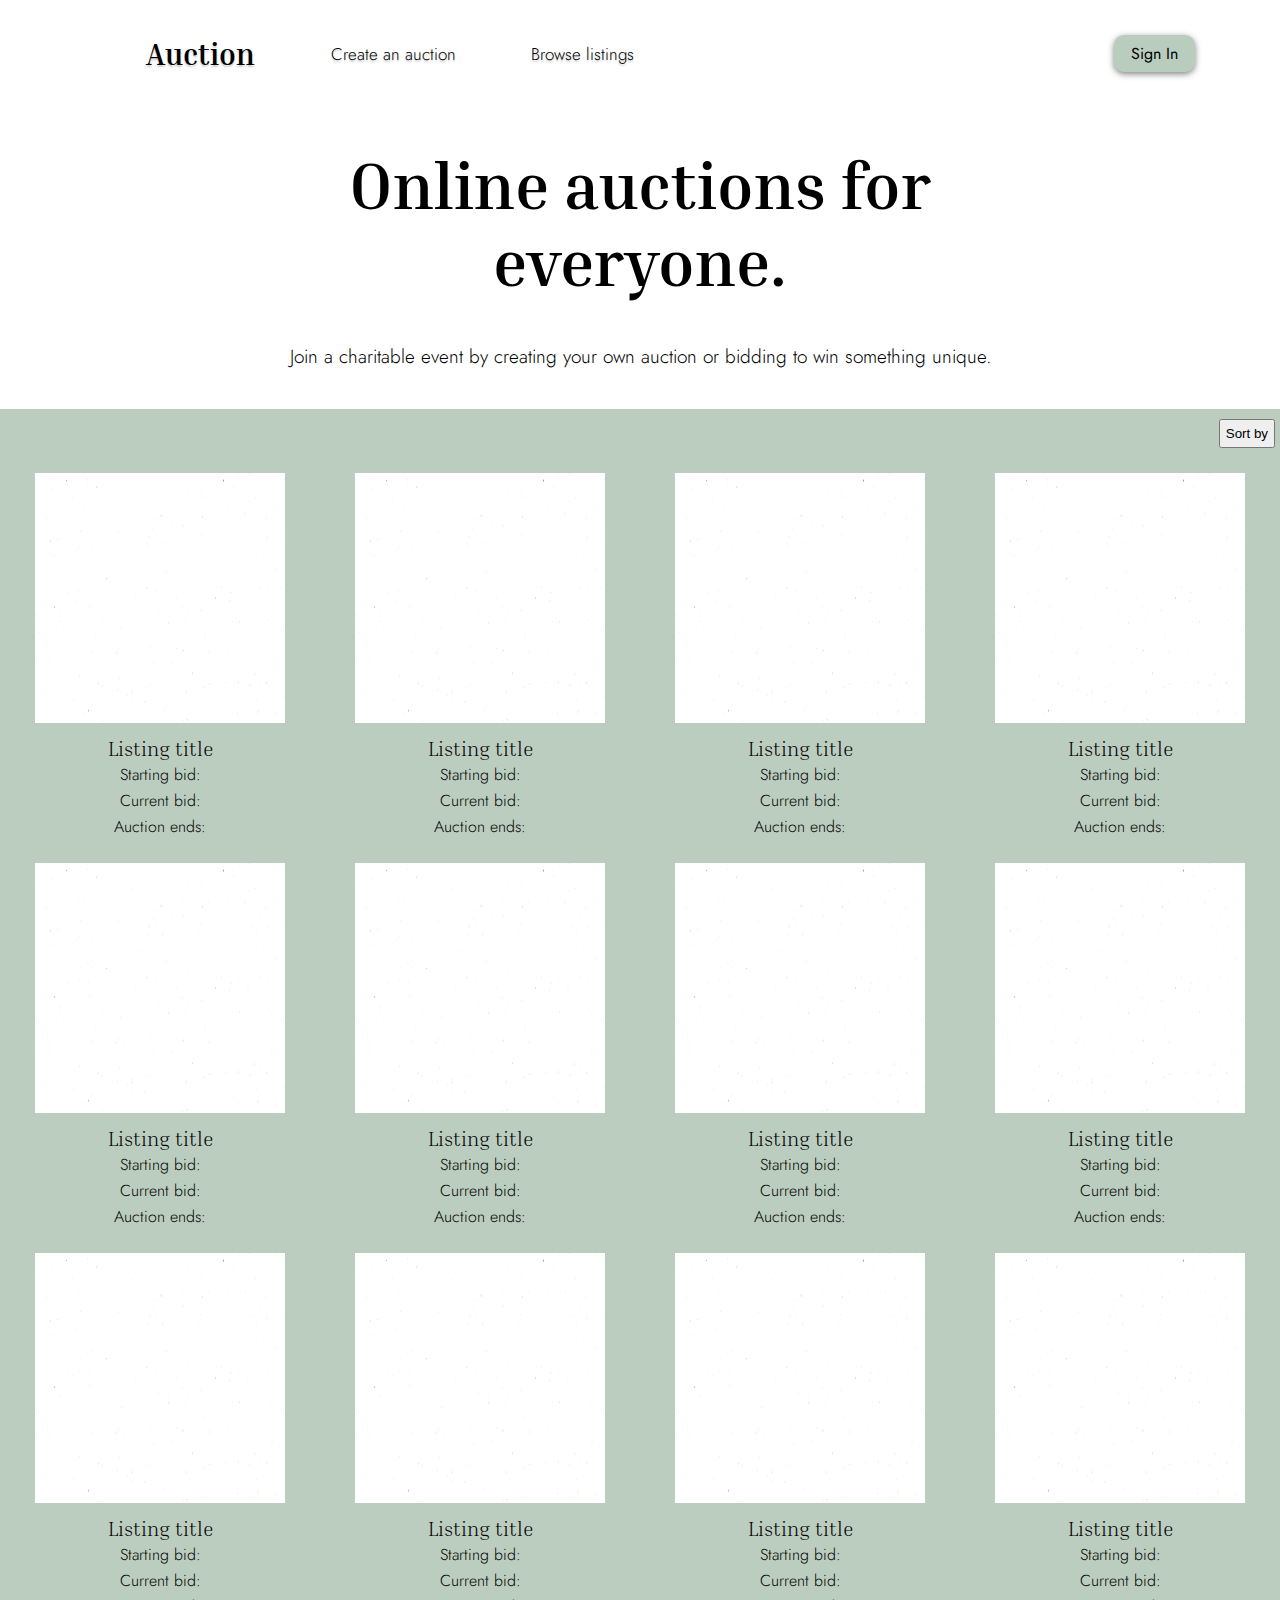
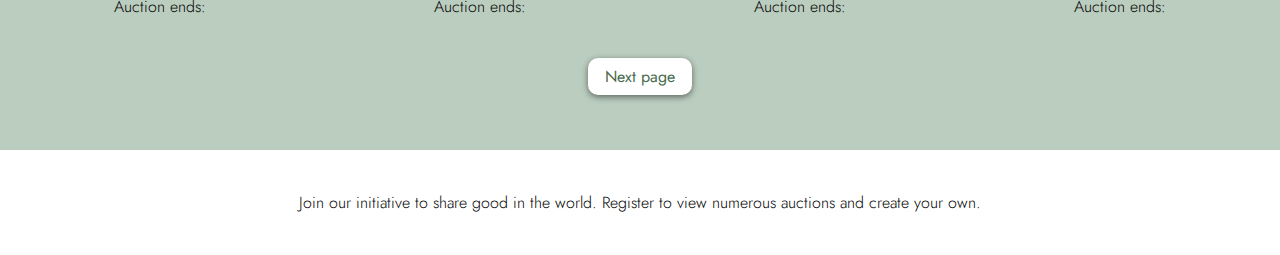
==== WebAuction/Frontend/index.html @ c11c0226 "Add main page and sign in" ====
<!DOCTYPE html>
<html lang="en">
<head>
    <title>Main page</title>
    <meta charset="UTF-8">
    <meta name="viewport" content="width=device-width, initial-scale=1.0">
    <link rel="preconnect" href="https://fonts.gstatic.com" crossorigin>
    <link rel="stylesheet" href="./css/style.css">
    <link rel="stylesheet" href="./css/navigation.css">
    <link rel="stylesheet" href="./css/auctions.css">
    <link rel="preconnect" href="https://fonts.googleapis.com">
    <link href="https://fonts.googleapis.com/css2?family=Jost:wght@200&display=swap" rel="stylesheet">
    <link href="https://fonts.googleapis.com/css2?family=Inria+Serif:wght@400;700&family=Jost:wght@200&display=swap" rel="stylesheet">
    <script src="script.js"></script>
    
    <title>Auction</title>
</head>

<body>
    <nav class="navbar">
        <div class="main-nav">
            <div class="logo">
                <a href="index.html" class="nav-buttons">Auction</a>
            </div>
                <a href="create_auction.html" class="nav-buttons">Create an auction</a>
                <a href="auctions" class="nav-buttons" >Browse listings</a>
                </ul>
            </div>
        </div>
    
        <div class="sign-in-container">
            <button class="sign-in-button" onclick="window.location.href = 'sign_in.html';">Sign In</button>
        </div>
    </nav>

    <div class="main-text">
        <h1 class="page-heading">Online auctions for <br> everyone.</h1>
        <p class="page-text">Join a charitable event by creating your own auction or bidding to win something unique.</p>
    </div>
    
    <div class="auctions">
        <div class="sort-container">
            <button class="sort-button" onclick=sortBy()>Sort by</button>
        </div>
        <div class = "images-grid">
            <div class="row-1">
                <div class="image">
                    <img src="images/img_placeholder.jpeg">
                    <div class="description first">
                        <a href="bet_placeholder.html">Listing title</a>
                    </div>
                    <p class="description">Starting bid:</p>
                    <p class="description">Current bid:</p>
                    <p class="description last">Auction ends:</p>
                </div>
                <div class="image">
                    <img src="images/img_placeholder.jpeg">
                    <div class="description first">
                        <a href="bet_placeholder.html">Listing title</a>
                    </div>
                    <p class="description">Starting bid:</p>
                    <p class="description">Current bid:</p>
                    <p class="description last">Auction ends:</p>
                </div>
                <div class="image">
                    <img src="images/img_placeholder.jpeg">
                    <div class="description first">
                        <a href="bet_placeholder.html">Listing title</a>
                    </div>                    
                    <p class="description">Starting bid:</p>
                    <p class="description">Current bid:</p>
                    <p class="description last">Auction ends:</p>
                </div>
                <div class="image">
                    <img src="images/img_placeholder.jpeg">
                    <div class="description first">
                        <a href="bet_placeholder.html">Listing title</a>
                    </div>                    
                    <p class="description">Starting bid:</p>
                    <p class="description">Current bid:</p>
                    <p class="description last">Auction ends:</p>
                </div>
            </div>
            <div class="row-2">
                <div class="image">
                    <img src="images/img_placeholder.jpeg">
                    <div class="description first">
                        <a href="bet_placeholder.html">Listing title</a>
                    </div>                    
                    <p class="description">Starting bid:</p>
                    <p class="description">Current bid:</p>
                    <p class="description last">Auction ends:</p>
                </div>
                <div class="image">
                    <img src="images/img_placeholder.jpeg">
                    <div class="description first">
                        <a href="bet_placeholder.html">Listing title</a>
                    </div>                    
                    <p class="description">Starting bid:</p>
                    <p class="description">Current bid:</p>
                    <p class="description last">Auction ends:</p>
                </div>
                <div class="image">
                    <img src="images/img_placeholder.jpeg">
                    <div class="description first">
                        <a href="bet_placeholder.html">Listing title</a>
                    </div>                    
                    <p class="description">Starting bid:</p>
                    <p class="description">Current bid:</p>
                    <p class="description last">Auction ends:</p>
                </div>
                <div class="image">
                    <img src="images/img_placeholder.jpeg">
                    <div class="description first">
                        <a href="bet_placeholder.html">Listing title</a>
                    </div>                    
                    <p class="description">Starting bid:</p>
                    <p class="description">Current bid:</p>
                    <p class="description last">Auction ends:</p>
                </div>
            </div>
            <div class="row-3">
                <div class="image">
                    <img src="images/img_placeholder.jpeg">
                    <div class="description first">
                        <a href="bet_placeholder.html">Listing title</a>
                    </div>                    
                    <p class="description">Starting bid:</p>
                    <p class="description">Current bid:</p>
                    <p class="description last">Auction ends:</p>
                </div>
                <div class="image">
                    <img src="images/img_placeholder.jpeg">
                    <div class="description first">
                        <a href="bet_placeholder.html">Listing title</a>
                    </div>                    
                    <p class="description">Starting bid:</p>
                    <p class="description">Current bid:</p>
                    <p class="description last">Auction ends:</p>
                </div>
                <div class="image">
                    <img src="images/img_placeholder.jpeg">
                    <div class="description first">
                        <a href="bet_placeholder.html">Listing title</a>
                    </div>                    
                    <p class="description">Starting bid:</p>
                    <p class="description">Current bid:</p>
                    <p class="description last">Auction ends:</p>
                </div>
                <div class="image">
                    <img src="images/img_placeholder.jpeg">
                    <div class="description first">
                        <a href="bet_placeholder.html">Listing title</a>
                    </div>
                    <p class="description">Starting bid:</p>
                    <p class="description">Current bid:</p>
                    <p class="description last">Auction ends:</p>
                </div>
            </div>
        </div>
        <div class="next-page-container">
            <button class="next-page-button" onclick=goToNextPage()>Next page</button>
        </div>
    </div>


    <footer class="footer">
        <p> Join our initiative to share good in the world. Register to view numerous auctions and create your own.</p>            
    </footer>

</body>
</html>
---- WebAuction/Frontend/css/style.css ----
body {
    margin: 0;
    font-family: 'Jost', sans-serif; 
    font-weight: 300;
}
.main-text {
    text-align: center;
    padding-bottom: 20px;
}
.page-heading {
    font-family: 'Inria Serif', serif;
    font-size: 65px;
}
.page-text {
    font-family: 'Jost', sans-serif;
    font-size: 19px;
}

.footer {
    display: flex;
    flex-direction: column;
    align-items: center;
    background-color: white;
    padding-top:25px;
    padding-bottom:25px;
}

a {
    text-decoration: none; 
    color: inherit; 
}

a:visited {
    color: inherit;
}
---- WebAuction/Frontend/css/navigation.css ----
.main-nav {
    display: flex;
    justify-content: space-evenly;
    align-items: center;
    width:50vw;
    text-shadow: 0 2px 2px rgba(0, 0, 0, 0.2); /* Horizontal offset, vertical offset, blur radius, shadow color */
    font-size: 17px;
}
.navbar {
    display: flex;
    background-color: white;
    justify-content: space-between;
    align-items: center;
    padding-left: 70px;
    padding-top: 20px;
    padding-right: 70px;
    padding-bottom: 15px;
}
.logo {
    font-family: 'Inria Serif', serif;
    font-size: 30px;
    font-weight: 600;
}

.sign-in-container {
    margin-left: auto; 
    display: inline-block;
    padding: 15px; 
}

.sign-in-button {
    font-family: 'Jost', sans-serif;
    font-size: 16px;
    background-color: rgba(15, 83, 30, 0.29); 
    border: none; 
    border-radius: 10px; 
    padding: 7px 17px;
    box-shadow: 0px 2px 6px rgba(0, 0, 0, 0.5); 
    cursor: pointer;
}
---- WebAuction/Frontend/css/auctions.css ----
.auctions {
    width: 100%;
    background-color: #BACDBE;
    padding-bottom: 40px; 
}
.sort-button {
    text-align: right;
    padding: 5px;
}
.sort-container {
    text-align: right;
    padding-top: 10px;
    padding-right:5px;
    padding-bottom: 25px;
}
.next-page-button {
    text-align: center;
    padding: 5px;
}
.description {
    margin: 3px;
    text-align: center;
}

.next-page-container {
    padding: 15px; 
    display: flex;
    justify-content: center;
}

.next-page-button {
    font-family: 'Jost', sans-serif;
    font-size: 16px;
    color: rgb(70, 107, 78); 
    background-color: rgb(255, 255, 255); 
    border: none; 
    border-radius: 10px; 
    padding: 7px 17px;
    box-shadow: 0px 2px 6px rgba(0, 0, 0, 0.5); 
    cursor: pointer;
}

.first {
    margin-top: 7px;
    margin-bottom: 3px;
    font-family: 'Inria Serif', serif;
    font-size: 20px;
}
.last {
    margin-top: 3px;
    margin-bottom: 25px;
}
.row-1, .row-2, .row-3{
    display: flex;
    justify-content: space-around;
}
.product {
    position: relative;
    width: 100%;
    padding-top: 100%; /* Creates a square aspect ratio */
    overflow: hidden;
}
img {
    width:250px;
    height:250px;
}
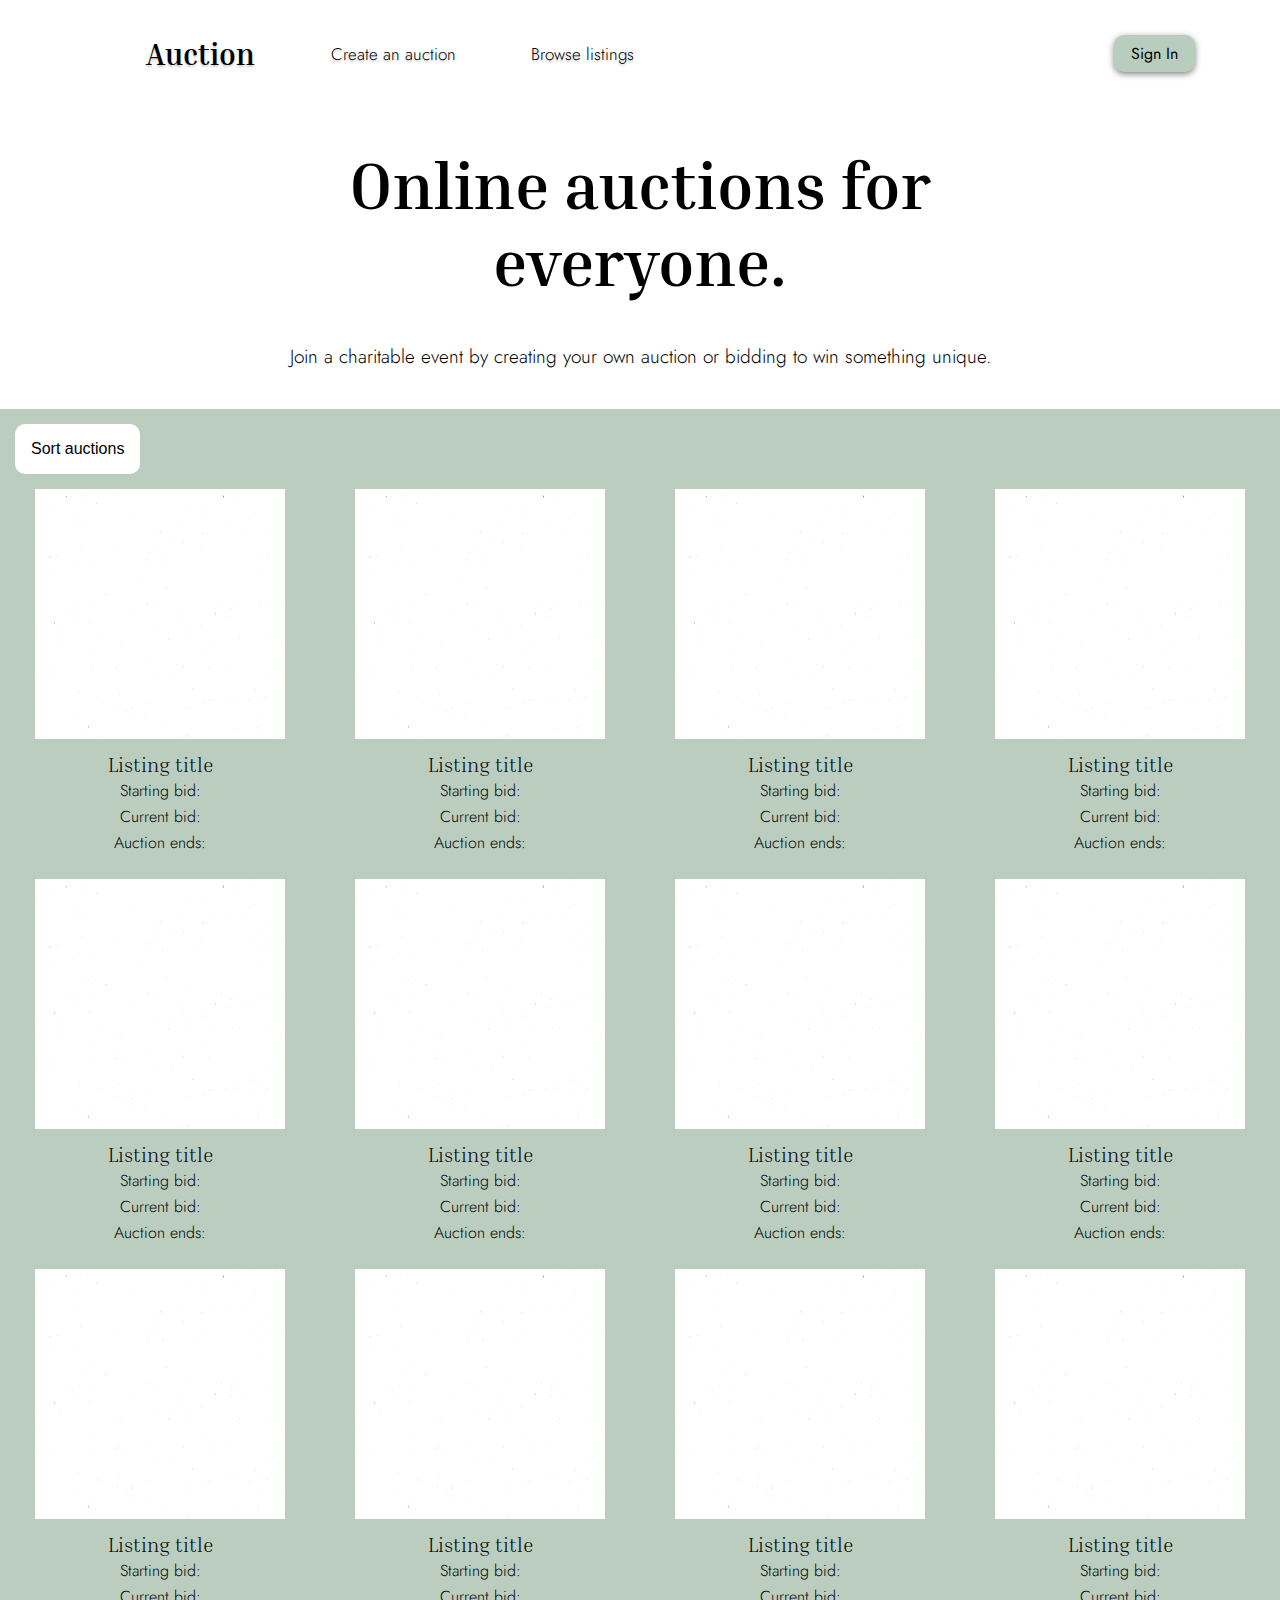
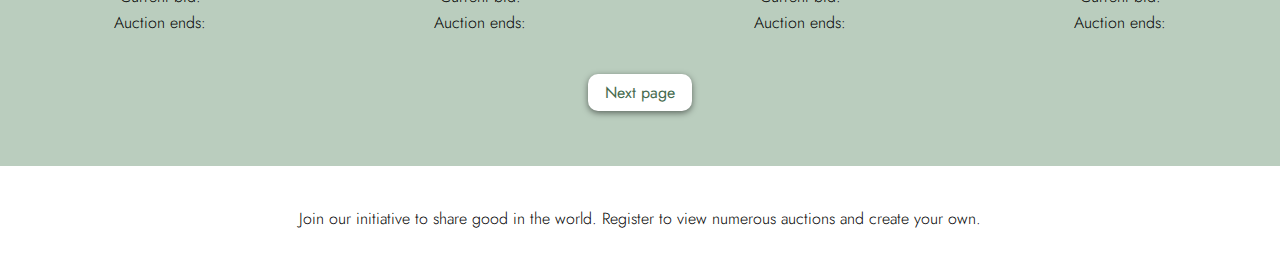
==== commit 0ddc42f9: "Merge pull request #6 from HoliakaDmytro/munteanu-dev" ====
--- a/WebAuction/Frontend/index.html
+++ b/WebAuction/Frontend/index.html
@@ -39,8 +39,12 @@
     </div>
     
     <div class="auctions">
-        <div class="sort-container">
-            <button class="sort-button" onclick=sortBy()>Sort by</button>
+        <div class=" sort-button dropdown">
+            <button class="dropbtn">Sort auctions</button>
+            <div class="dropdown-content">
+                <a href="#">My auctions first</a>
+                <a href="#">My bids first</a>
+            </div>
         </div>
         <div class = "images-grid">
             <div class="row-1">
--- a/WebAuction/Frontend/css/navigation.css
+++ b/WebAuction/Frontend/css/navigation.css
@@ -3,7 +3,7 @@
     justify-content: space-evenly;
     align-items: center;
     width:50vw;
-    text-shadow: 0 2px 2px rgba(0, 0, 0, 0.2); /* Horizontal offset, vertical offset, blur radius, shadow color */
+    text-shadow: 0 2px 2px rgba(0, 0, 0, 0.2); 
     font-size: 17px;
 }
 .navbar {
@@ -37,4 +37,7 @@
     padding: 7px 17px;
     box-shadow: 0px 2px 6px rgba(0, 0, 0, 0.5); 
     cursor: pointer;
+}
+.sign-in-button:hover {
+    background-color:  rgba(124, 157, 131, 0.403); 
 }--- a/WebAuction/Frontend/css/auctions.css
+++ b/WebAuction/Frontend/css/auctions.css
@@ -3,16 +3,49 @@
     background-color: #BACDBE;
     padding-bottom: 40px; 
 }
-.sort-button {
-    text-align: right;
-    padding: 5px;
+
+.dropbtn {
+    background-color: white;
+    color: rgb(0, 0, 0);
+    padding: 16px;
+    font-size: 16px;
+    border: none;
+    cursor: pointer;
+    border-radius: 10px;
 }
-.sort-container {
-    text-align: right;
-    padding-top: 10px;
-    padding-right:5px;
-    padding-bottom: 25px;
+
+.dropdown {
+    padding: 15px;
+    position: relative;
+    display: inline-block;
 }
+
+.dropdown-content {
+    display: none;
+    position: absolute;
+    background-color: #f9f9f9;
+    min-width: 160px;
+    box-shadow: 0px 8px 16px 0px rgba(0,0,0,0.2);
+    z-index: 1;
+}
+
+.dropdown-content a {
+    color: black;
+    padding: 12px 16px;
+    text-decoration: none;
+    display: block;
+}
+
+.dropdown-content a:hover {background-color: #f1f1f1}
+
+.dropdown:hover .dropdown-content {
+    display: block;
+}
+
+.dropdown:hover .dropbtn {
+    background-color: #d3ded6;
+}
+
 .next-page-button {
     text-align: center;
     padding: 5px;
@@ -39,6 +72,9 @@
     box-shadow: 0px 2px 6px rgba(0, 0, 0, 0.5); 
     cursor: pointer;
 }
+.next-page-button:hover {
+    background-color: #eeefef;
+}
 
 .first {
     margin-top: 7px;
@@ -57,7 +93,7 @@
 .product {
     position: relative;
     width: 100%;
-    padding-top: 100%; /* Creates a square aspect ratio */
+    padding-top: 100%; 
     overflow: hidden;
 }
 img {
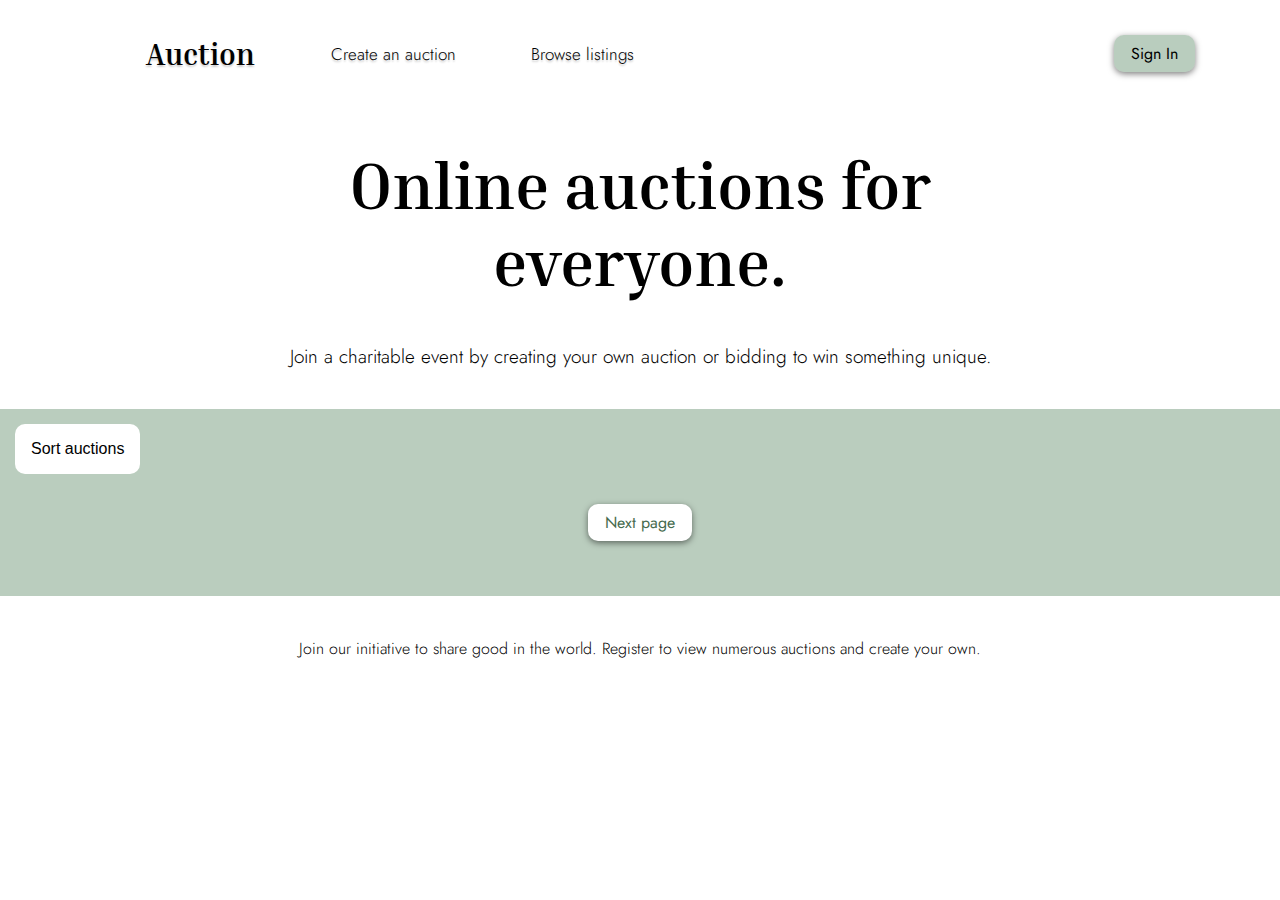
==== commit ef267cbb: "Merge pull request #19 from HoliakaDmytro/dmytro/dev" ====
--- a/WebAuction/Frontend/index.html
+++ b/WebAuction/Frontend/index.html
@@ -8,11 +8,12 @@
     <link rel="stylesheet" href="./css/style.css">
     <link rel="stylesheet" href="./css/navigation.css">
     <link rel="stylesheet" href="./css/auctions.css">
+    <link rel="stylesheet" href="./css/dynamicAuctionStyles.css">
     <link rel="preconnect" href="https://fonts.googleapis.com">
     <link href="https://fonts.googleapis.com/css2?family=Jost:wght@200&display=swap" rel="stylesheet">
     <link href="https://fonts.googleapis.com/css2?family=Inria+Serif:wght@400;700&family=Jost:wght@200&display=swap" rel="stylesheet">
     <script src="script.js"></script>
-    
+
     <title>Auction</title>
 </head>
 
@@ -22,12 +23,10 @@
             <div class="logo">
                 <a href="index.html" class="nav-buttons">Auction</a>
             </div>
-                <a href="create_auction.html" class="nav-buttons">Create an auction</a>
-                <a href="auctions" class="nav-buttons" >Browse listings</a>
-                </ul>
-            </div>
+            <a href="create_auction.html" class="nav-buttons">Create an auction</a>
+            <a href="auctions" class="nav-buttons">Browse listings</a>
         </div>
-    
+
         <div class="sign-in-container">
             <button class="sign-in-button" onclick="window.location.href = 'sign_in.html';">Sign In</button>
         </div>
@@ -37,7 +36,7 @@
         <h1 class="page-heading">Online auctions for <br> everyone.</h1>
         <p class="page-text">Join a charitable event by creating your own auction or bidding to win something unique.</p>
     </div>
-    
+
     <div class="auctions">
         <div class=" sort-button dropdown">
             <button class="dropbtn">Sort auctions</button>
@@ -46,122 +45,7 @@
                 <a href="#">My bids first</a>
             </div>
         </div>
-        <div class = "images-grid">
-            <div class="row-1">
-                <div class="image">
-                    <img src="images/img_placeholder.jpeg">
-                    <div class="description first">
-                        <a href="bet_placeholder.html">Listing title</a>
-                    </div>
-                    <p class="description">Starting bid:</p>
-                    <p class="description">Current bid:</p>
-                    <p class="description last">Auction ends:</p>
-                </div>
-                <div class="image">
-                    <img src="images/img_placeholder.jpeg">
-                    <div class="description first">
-                        <a href="bet_placeholder.html">Listing title</a>
-                    </div>
-                    <p class="description">Starting bid:</p>
-                    <p class="description">Current bid:</p>
-                    <p class="description last">Auction ends:</p>
-                </div>
-                <div class="image">
-                    <img src="images/img_placeholder.jpeg">
-                    <div class="description first">
-                        <a href="bet_placeholder.html">Listing title</a>
-                    </div>                    
-                    <p class="description">Starting bid:</p>
-                    <p class="description">Current bid:</p>
-                    <p class="description last">Auction ends:</p>
-                </div>
-                <div class="image">
-                    <img src="images/img_placeholder.jpeg">
-                    <div class="description first">
-                        <a href="bet_placeholder.html">Listing title</a>
-                    </div>                    
-                    <p class="description">Starting bid:</p>
-                    <p class="description">Current bid:</p>
-                    <p class="description last">Auction ends:</p>
-                </div>
-            </div>
-            <div class="row-2">
-                <div class="image">
-                    <img src="images/img_placeholder.jpeg">
-                    <div class="description first">
-                        <a href="bet_placeholder.html">Listing title</a>
-                    </div>                    
-                    <p class="description">Starting bid:</p>
-                    <p class="description">Current bid:</p>
-                    <p class="description last">Auction ends:</p>
-                </div>
-                <div class="image">
-                    <img src="images/img_placeholder.jpeg">
-                    <div class="description first">
-                        <a href="bet_placeholder.html">Listing title</a>
-                    </div>                    
-                    <p class="description">Starting bid:</p>
-                    <p class="description">Current bid:</p>
-                    <p class="description last">Auction ends:</p>
-                </div>
-                <div class="image">
-                    <img src="images/img_placeholder.jpeg">
-                    <div class="description first">
-                        <a href="bet_placeholder.html">Listing title</a>
-                    </div>                    
-                    <p class="description">Starting bid:</p>
-                    <p class="description">Current bid:</p>
-                    <p class="description last">Auction ends:</p>
-                </div>
-                <div class="image">
-                    <img src="images/img_placeholder.jpeg">
-                    <div class="description first">
-                        <a href="bet_placeholder.html">Listing title</a>
-                    </div>                    
-                    <p class="description">Starting bid:</p>
-                    <p class="description">Current bid:</p>
-                    <p class="description last">Auction ends:</p>
-                </div>
-            </div>
-            <div class="row-3">
-                <div class="image">
-                    <img src="images/img_placeholder.jpeg">
-                    <div class="description first">
-                        <a href="bet_placeholder.html">Listing title</a>
-                    </div>                    
-                    <p class="description">Starting bid:</p>
-                    <p class="description">Current bid:</p>
-                    <p class="description last">Auction ends:</p>
-                </div>
-                <div class="image">
-                    <img src="images/img_placeholder.jpeg">
-                    <div class="description first">
-                        <a href="bet_placeholder.html">Listing title</a>
-                    </div>                    
-                    <p class="description">Starting bid:</p>
-                    <p class="description">Current bid:</p>
-                    <p class="description last">Auction ends:</p>
-                </div>
-                <div class="image">
-                    <img src="images/img_placeholder.jpeg">
-                    <div class="description first">
-                        <a href="bet_placeholder.html">Listing title</a>
-                    </div>                    
-                    <p class="description">Starting bid:</p>
-                    <p class="description">Current bid:</p>
-                    <p class="description last">Auction ends:</p>
-                </div>
-                <div class="image">
-                    <img src="images/img_placeholder.jpeg">
-                    <div class="description first">
-                        <a href="bet_placeholder.html">Listing title</a>
-                    </div>
-                    <p class="description">Starting bid:</p>
-                    <p class="description">Current bid:</p>
-                    <p class="description last">Auction ends:</p>
-                </div>
-            </div>
-        </div>
+        <div id="auctionsContainer" class="images-grid"></div>
         <div class="next-page-container">
             <button class="next-page-button" onclick=goToNextPage()>Next page</button>
         </div>
@@ -169,8 +53,10 @@
 
 
     <footer class="footer">
-        <p> Join our initiative to share good in the world. Register to view numerous auctions and create your own.</p>            
+        <p> Join our initiative to share good in the world. Register to view numerous auctions and create your own.</p>
     </footer>
 
+
+    <script src="JavaScript/homePage.js"></script>
 </body>
 </html>--- a/WebAuction/Frontend/css/auctions.css
+++ b/WebAuction/Frontend/css/auctions.css
@@ -4,6 +4,10 @@
     padding-bottom: 40px; 
 }
 
+.images-grid {
+    width:1330px;
+    margin: 0 auto;
+}
 .dropbtn {
     background-color: white;
     color: rgb(0, 0, 0);
--- a/WebAuction/Frontend/css/dynamicAuctionStyles.css
+++ b/WebAuction/Frontend/css/dynamicAuctionStyles.css
@@ -0,0 +1,13 @@
+﻿.images-grid {
+    display: flex;
+    flex-wrap: wrap;
+    justify-content: space-around;
+    gap: 20px;
+}
+
+.image {
+    flex: 1 1 calc(33.333% - 20px);
+    display: flex;
+    flex-direction: column;
+    align-items: center;
+}
